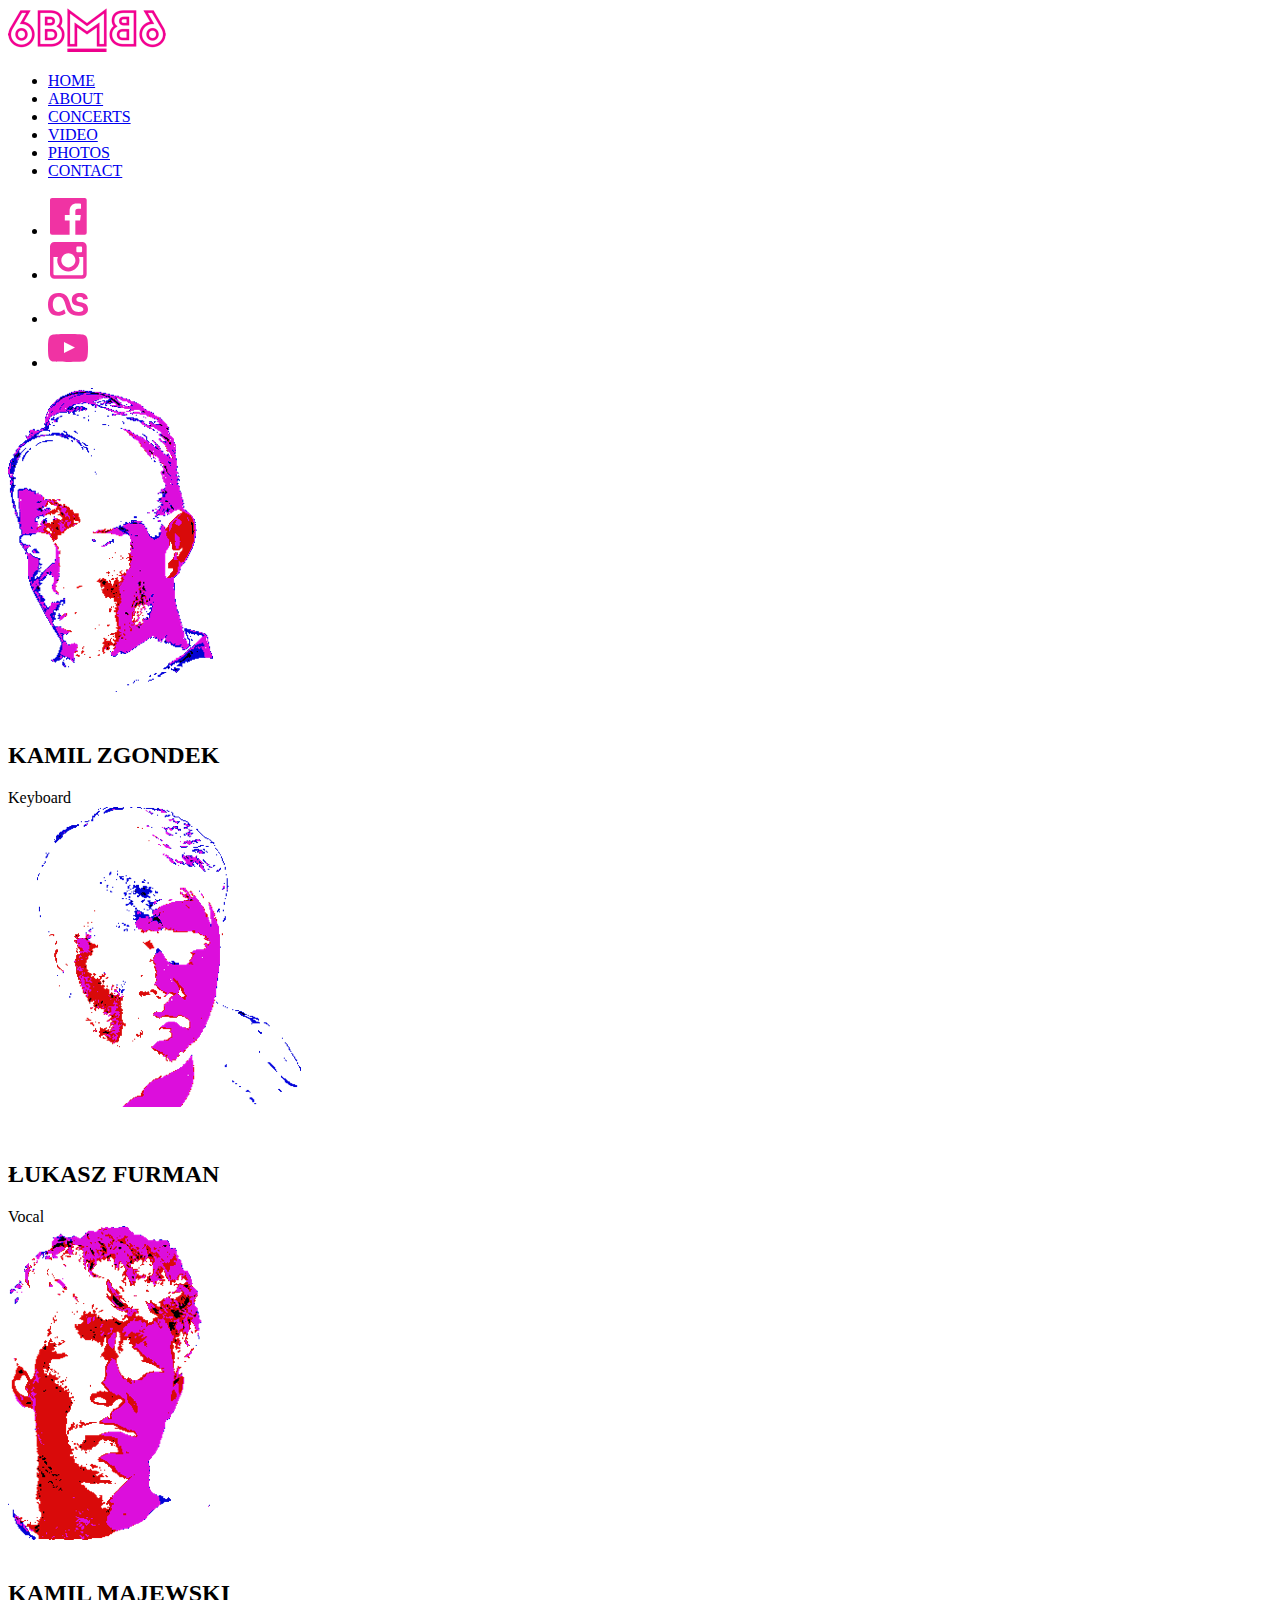
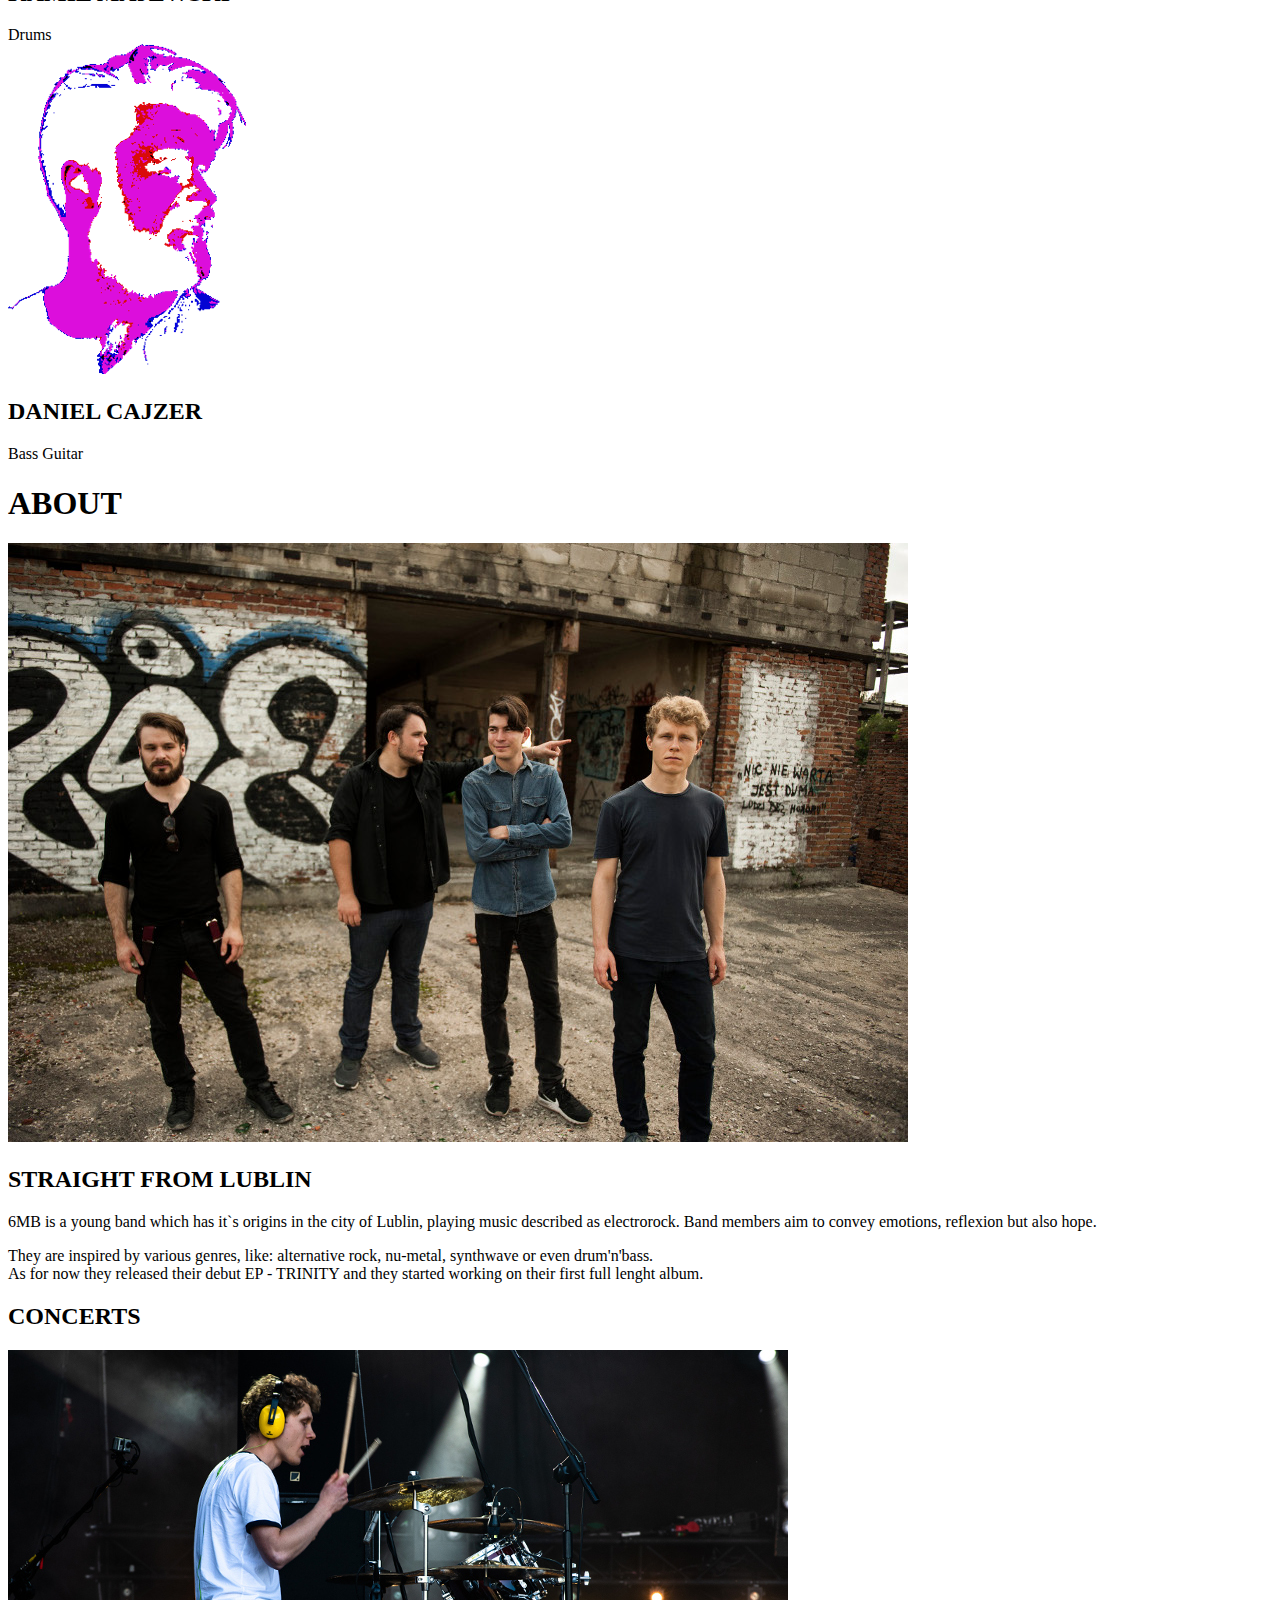
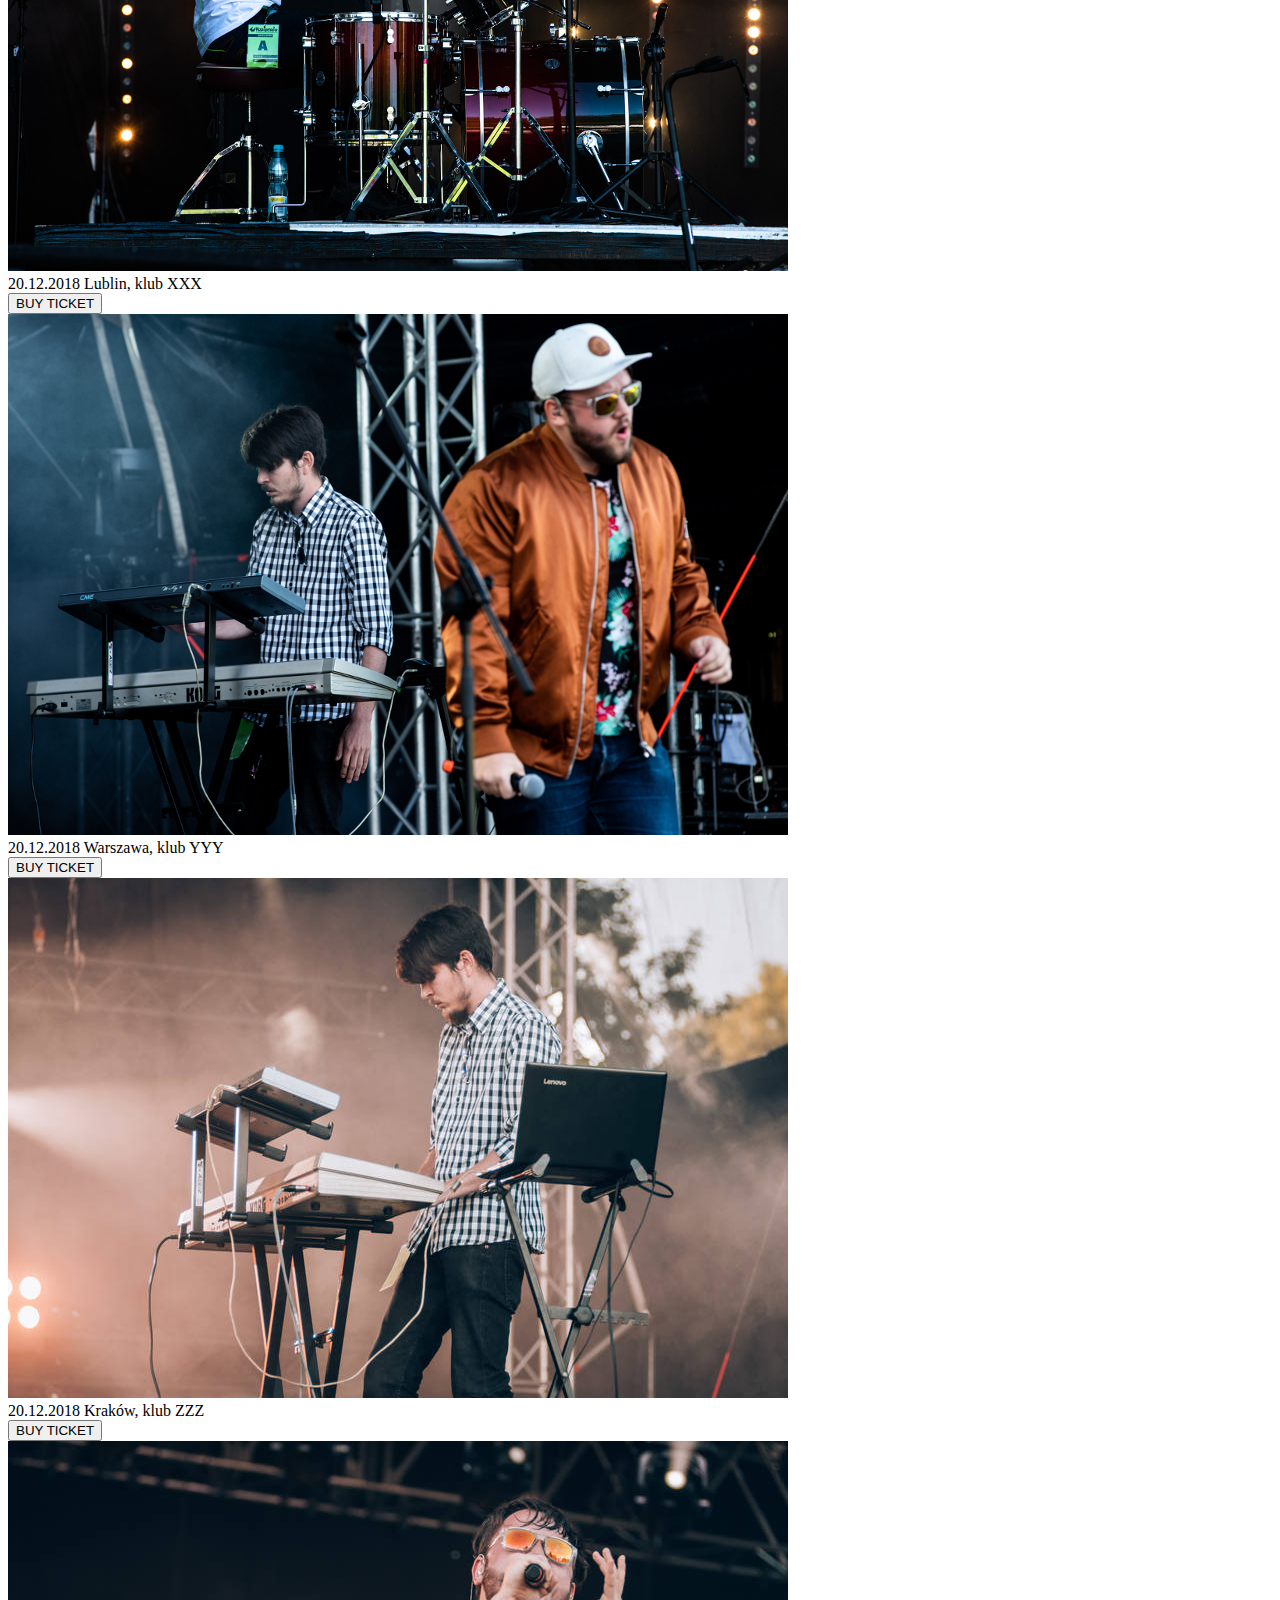
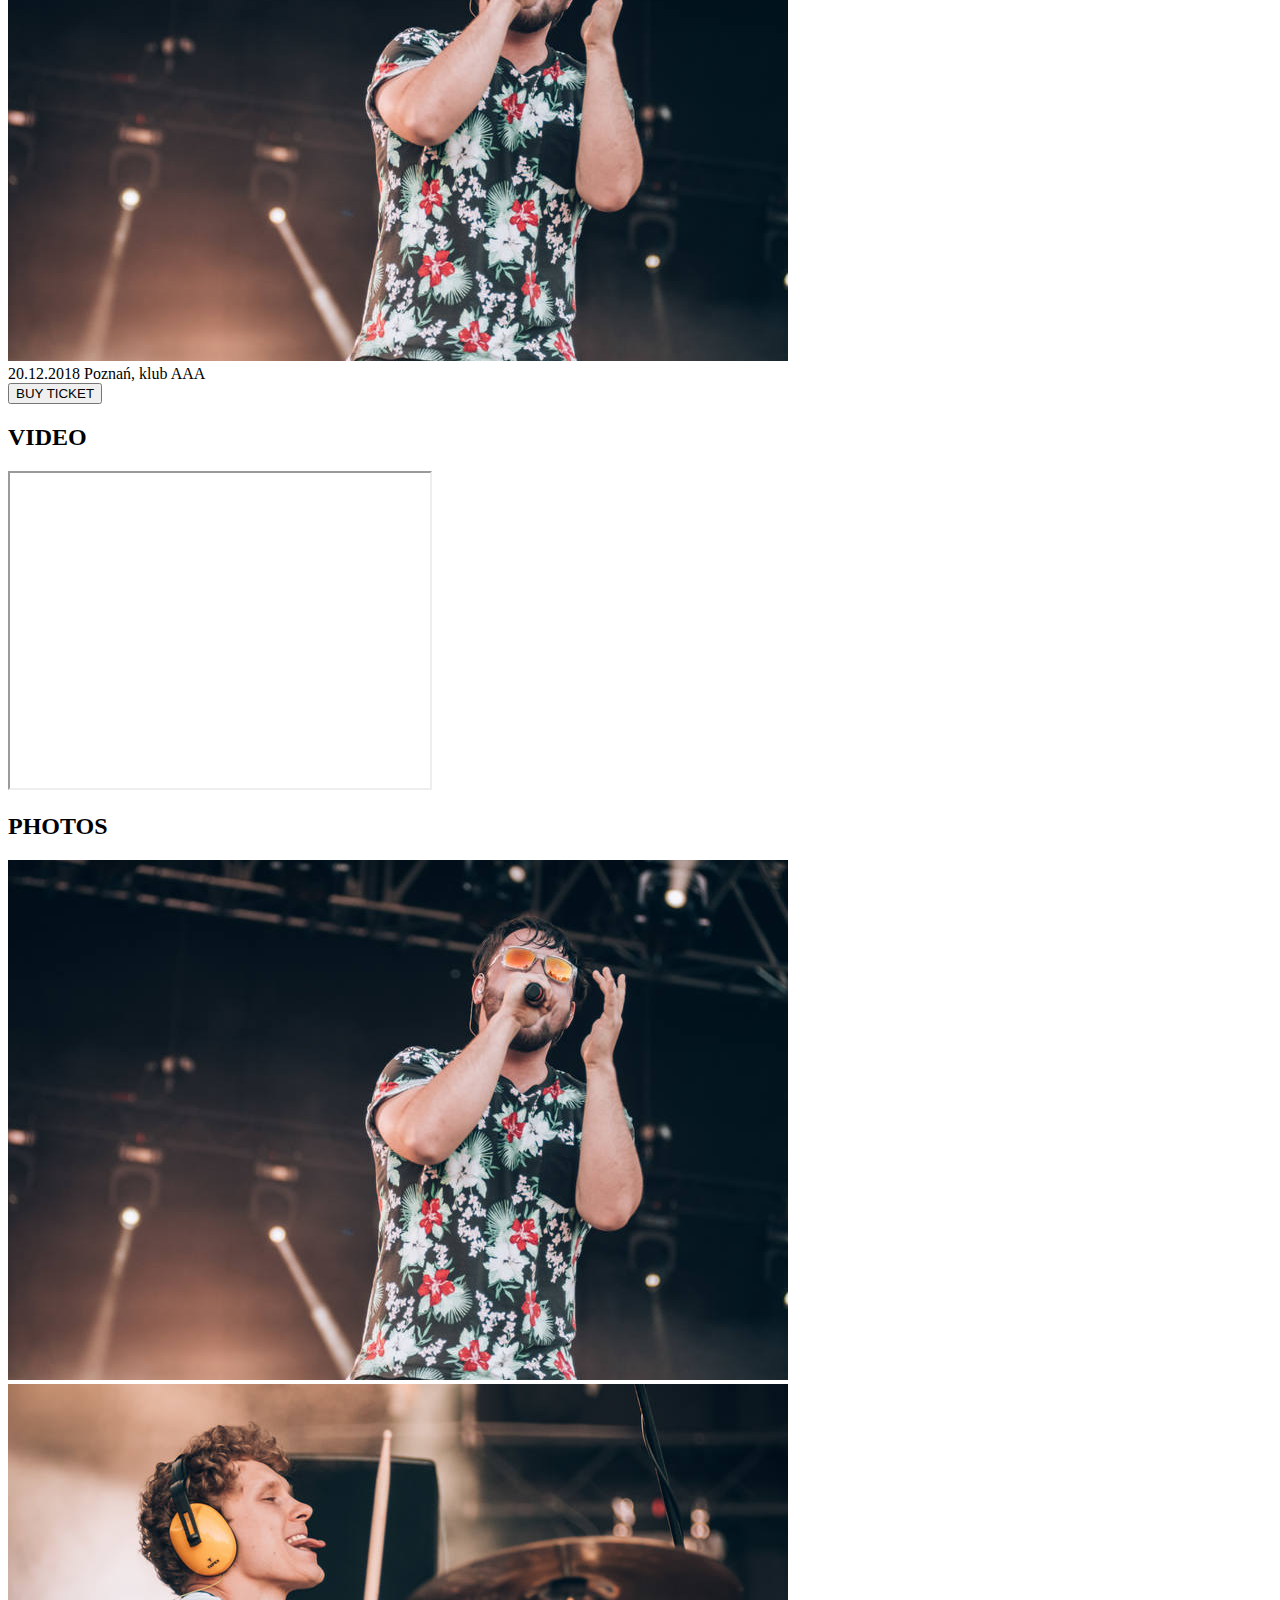
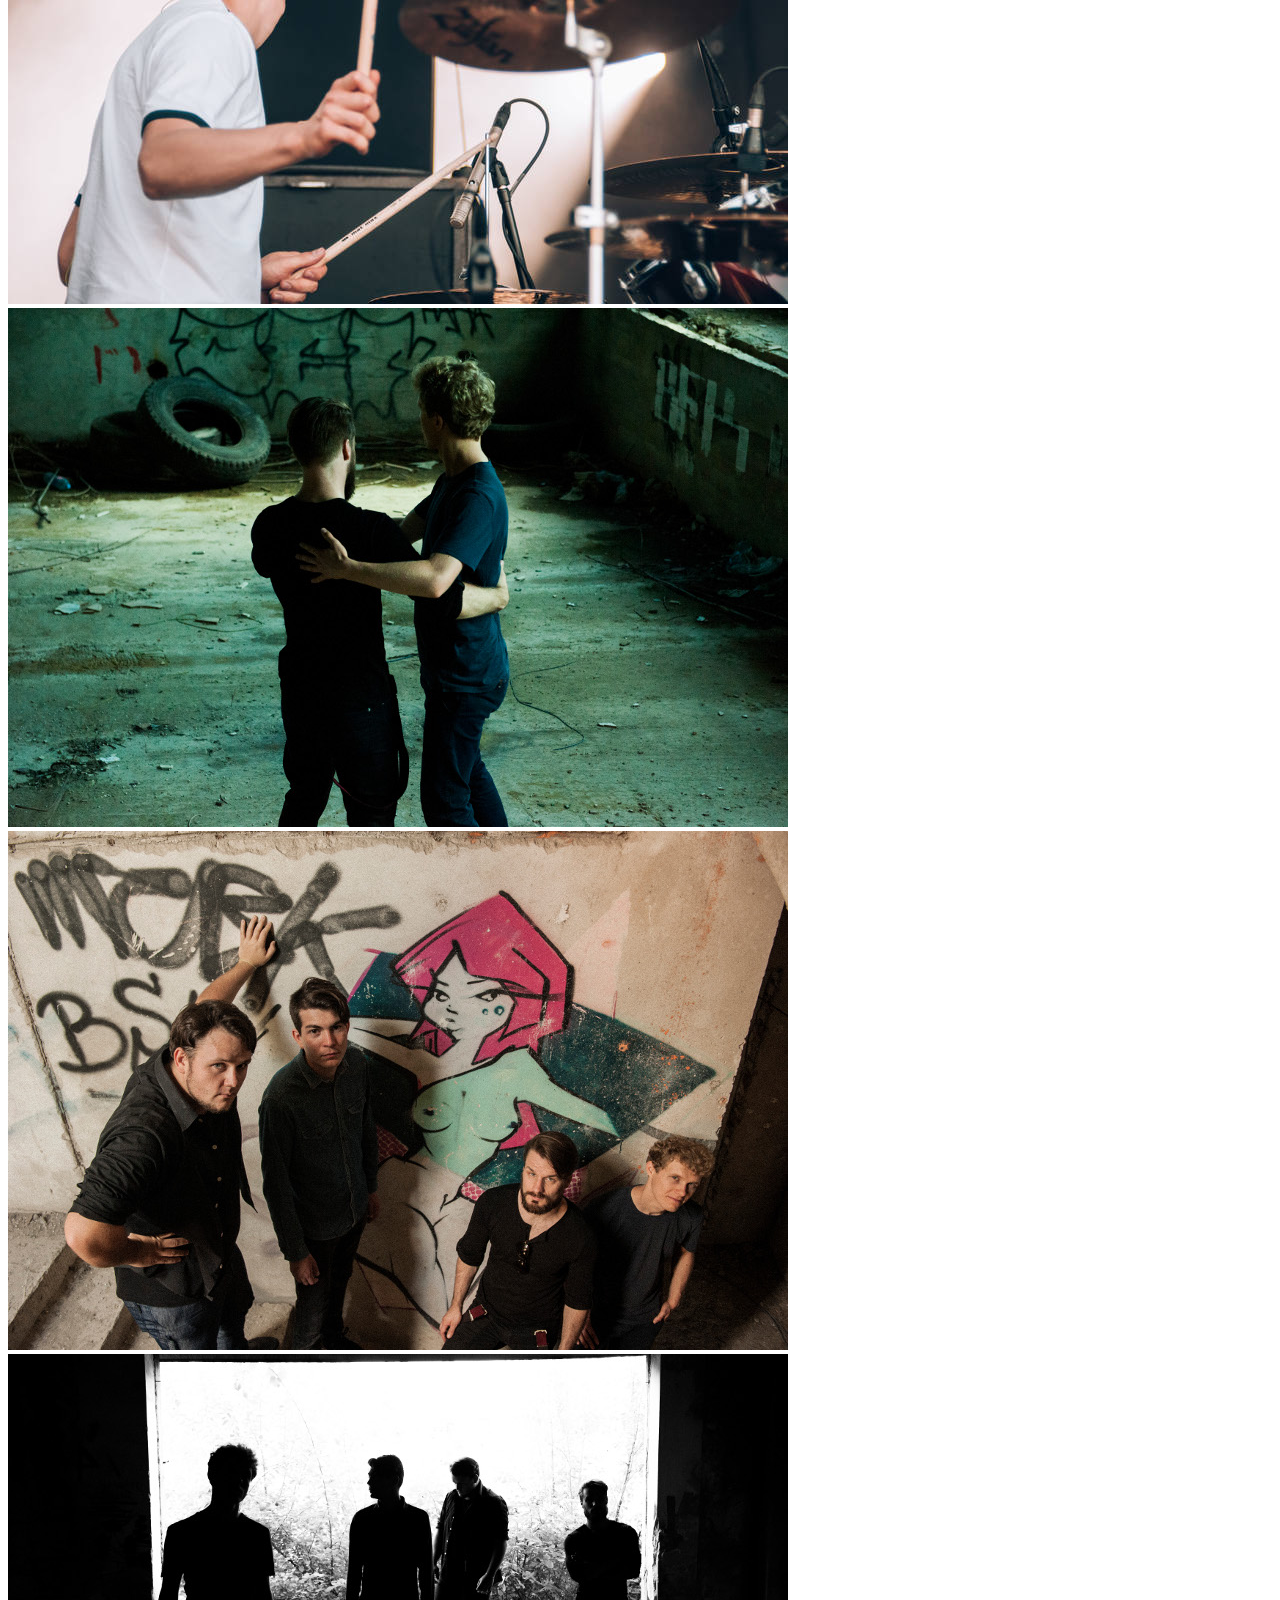
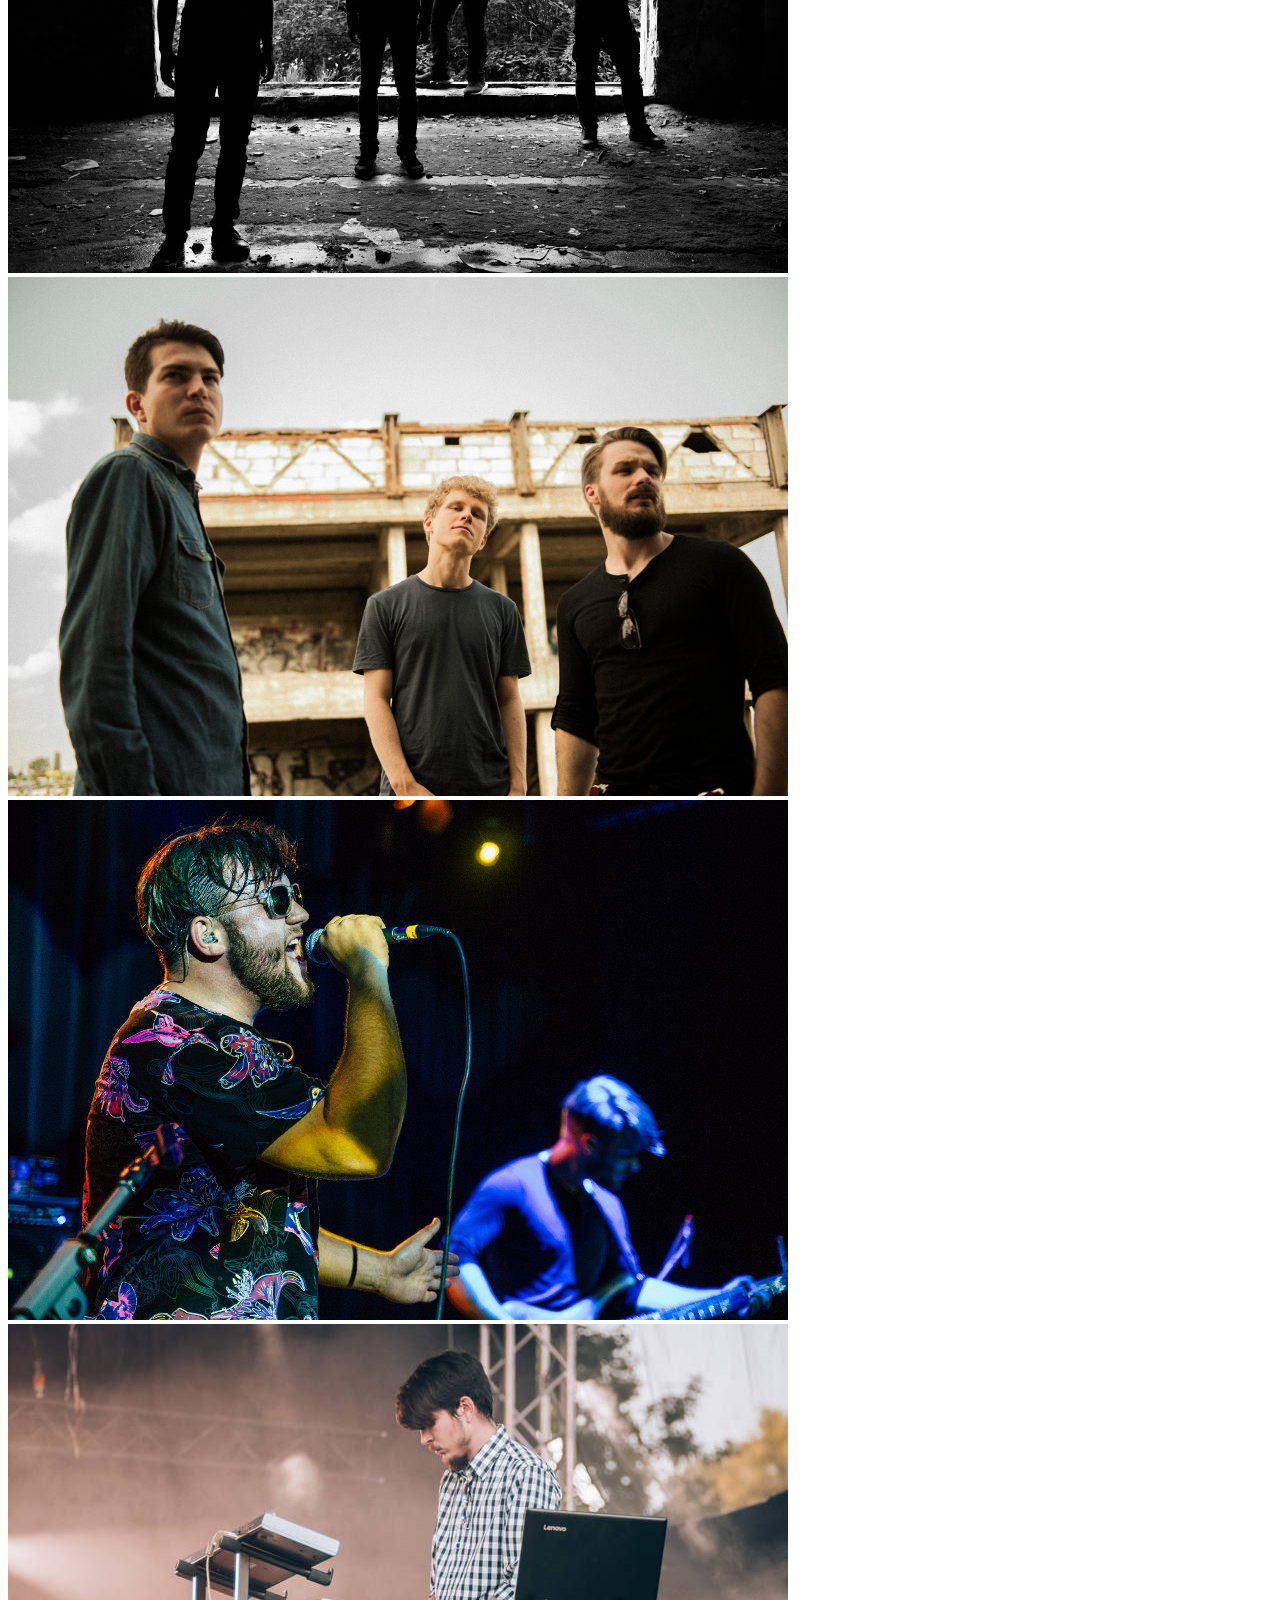
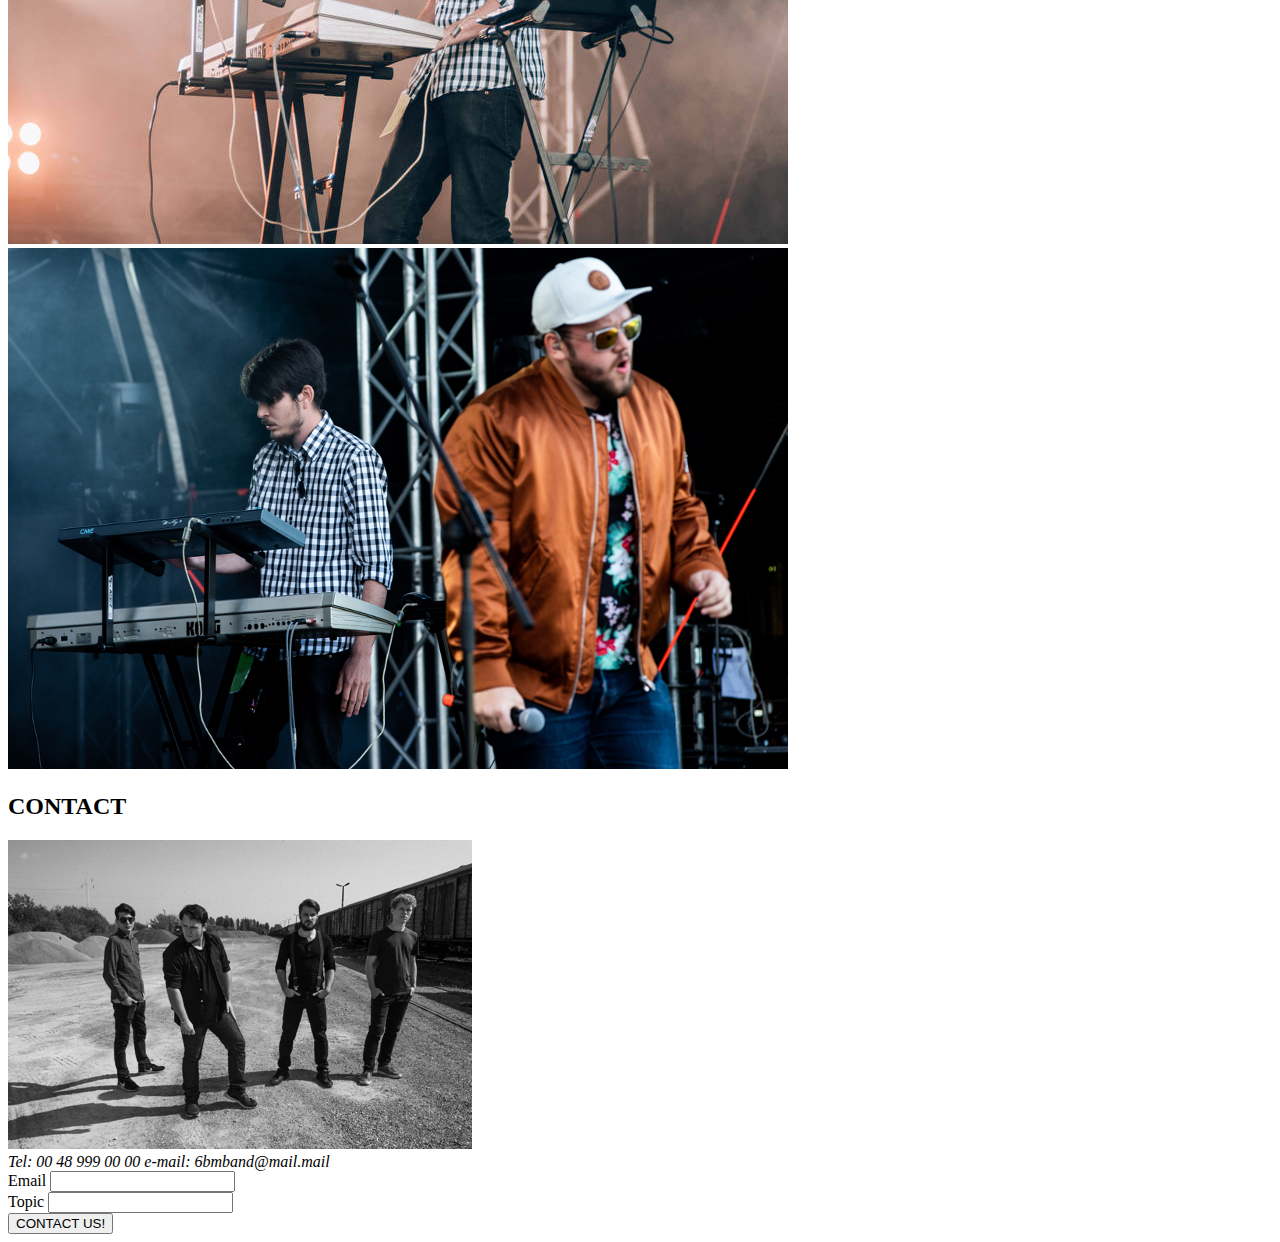
==== Praca domowa 1/index.html @ bd868b80 "Add HTML structure" ====
<!DOCTYPE html>
<html>
    <head>
        <meta charset="utf-8" />
        <meta http-equiv="X-UA-Compatible" content="IE=edge">
        <title>6BM</title>
    </head>
    <body>
        <header>
            <img src="../photos/logo.png" alt="logo">
        </header>
        <nav>
            <ul>
                <li>
                    <a href="#home">HOME</a>
                </li>
                <li>
                    <a href="#about">ABOUT</a>
                </li>
                <li>
                    <a href="#concerts">CONCERTS</a>
                </li>
                <li>
                    <a href="#video">VIDEO</a>
                </li>
                <li>
                    <a href="#photos">PHOTOS</a>
                </li>
                <li>
                    <a href="#contact">CONTACT</a>
                </li>
            </ul>
        </nav>
        <div>
            <ul>
                <li>
                    <a href="#"><img src="../photos/fb.svg" alt="facebook"></a>
                </li>
                <li>
                    <a href="#"><img src="../photos/insta.svg" alt="instagram"></a>
                </li>
                <li>
                    <a href="#"><img src="../photos/last.svg" alt="last"></a>
                </li>
                <li>
                    <a href="#"><img src="../photos/yout.svg" alt="yout"></a>
                </li>
            </ul>
        </div>
        <main>
            <section id="home">
                <article>
                    <img src="../photos/band-member01.png" alt="Kamil Zgondek">
                    <h2>KAMIL ZGONDEK</h2>
                    <span>Keyboard</span>
                </article>
                <article>
                    <img src="../photos/band-member02.png" alt="Łukasz Furman">
                    <h2>ŁUKASZ FURMAN</h2>
                    <span>Vocal</span>
                </article>
                <article>
                    <img src="../photos/band-member03.png" alt="Kamil Majewski">
                    <h2>KAMIL MAJEWSKI</h2>
                    <span>Drums</span>
                </article>
                <article>
                    <img src="../photos/band-member04.png" alt="Daniel Cajzer">
                    <h2>DANIEL CAJZER</h2>
                    <span>Bass Guitar</span>
                </article>
            </section>
            <section id="about">
                <h1>
                    ABOUT
                </h1>
                <div>
                    <img src="../photos/band01.jpg" alt="Band">
                </div>
                <article>
                    <h2>STRAIGHT FROM LUBLIN</h2>
                    <p>
                        6MB is a young band which has it`s origins in the city of Lublin, playing music described as
                        electrorock.
                        Band members aim to convey emotions, reflexion but also hope.
                    </p>
                    <p>
                        They are inspired by various genres, like: alternative rock, nu-metal, synthwave or even
                        drum'n'bass. <br />
                        As for now they released their debut EP - TRINITY and they started working on their first full
                        lenght album.
                    </p>
                </article>
            </section>
            <section id="concerts">
                <h2>
                    CONCERTS
                </h2>
                <div>
                    <div>
                        <div>
                            <img src="../photos/band02_WiechnikMarcin.jpg" alt="Koncert">
                        </div>
                        <div>
                            <div>
                                <time datetime="2018-12-20">20.12.2018</time>
                                <span>Lublin, klub XXX</span>
                            </div>
                            <div>
                                <button>BUY TICKET</button>
                            </div>
                        </div>
                    </div>
                    <div>
                        <div>
                            <img src="../photos/band03_WiechnikMarcin.jpg" alt="Koncert">
                        </div>
                        <div>
                            <div>
                                <time datetime="2018-12-20">20.12.2018</time>
                                <span>Warszawa, klub YYY</span>
                            </div>
                            <div>
                                <button>BUY TICKET</button>
                            </div>
                        </div>
                    </div>
                </div>
                <div>
                    <div>
                        <div>
                            <img src="../photos/band04_JakubBodys.jpg" alt="Koncert">
                        </div>
                        <div>
                            <div>
                                <time datetime="2018-12-20">20.12.2018</time>
                                <span>Kraków, klub ZZZ</span>
                            </div>
                            <div>
                                <button>BUY TICKET</button>
                            </div>
                        </div>
                    </div>
                    <div>
                        <div>
                            <img src="../photos/band05_JakubBodys.jpg" alt="Koncert">
                        </div>
                        <div>
                            <div>
                                <time datetime="2018-12-20">20.12.2018</time>
                                <span>Poznań, klub AAA</span>
                            </div>
                            <div>
                                <button>BUY TICKET</button>
                            </div>
                        </div>
                    </div>
                </div>
            </section>
            <section id="video">
                <h2>
                    VIDEO
                </h2>
                <div>
                    <iframe width="420" height="315" src="https://youtu.be/AstRXh-vKNI">
                    </iframe>
                </div>
            </section>
            <section id="photos">
                <h2>
                    PHOTOS
                </h2>
                <div>
                    <div>
                        <img src="../photos/band05_JakubBodys.jpg" alt="Band">
                    </div>
                    <div>
                        <img src="../photos/band06_JakubBodys.jpg" alt="Band">
                    </div>
                    <div>
                        <img src="../photos/band07.jpg" alt="Band">
                    </div>
                </div>
                <div>
                    <div>
                        <img src="../photos/band08.jpg" alt="Band">
                    </div>
                    <div>
                        <img src="../photos/band09.jpg" alt="Band">
                    </div>
                    <div>
                        <img src="../photos/band10.jpg" alt="Band">
                    </div>
                </div>
                <div>
                    <div>
                        <img src="../photos/band11.jpg" alt="Band">
                    </div>
                    <div>
                        <img src="../photos/band04_JakubBodys.jpg" alt="Band">
                    </div>
                    <div>
                        <img src="../photos//band03_WiechnikMarcin.jpg" alt="Band">
                    </div>
                </div>
            </section>
            <section id="contact">
                <h2>
                    CONTACT
                </h2>
                <div>
                    <div>
                        <img src="../photos/band12.jpg" alt="Band">
                    </div>
                    <div>
                        <address>
                            <span>Tel: 00 48 999 00 00</span>
                            <span>e-mail: 6bmband@mail.mail</span>
                        </address>
                    </div>
                </div>
                <div>
                    <form>
                        <div>
                            <label for="email">Email</label>
                            <input type="text" id="email"> 
                        </div>
                        <div>
                            <label for="topic">Topic</label>
                            <input type="text" id="topic"> 
                        </div>
                        <div>
                            <button type="submit">CONTACT US!</button>
                        </div>
                    </form>
                </div>
            </section>
        </main>
    </body>
</html>
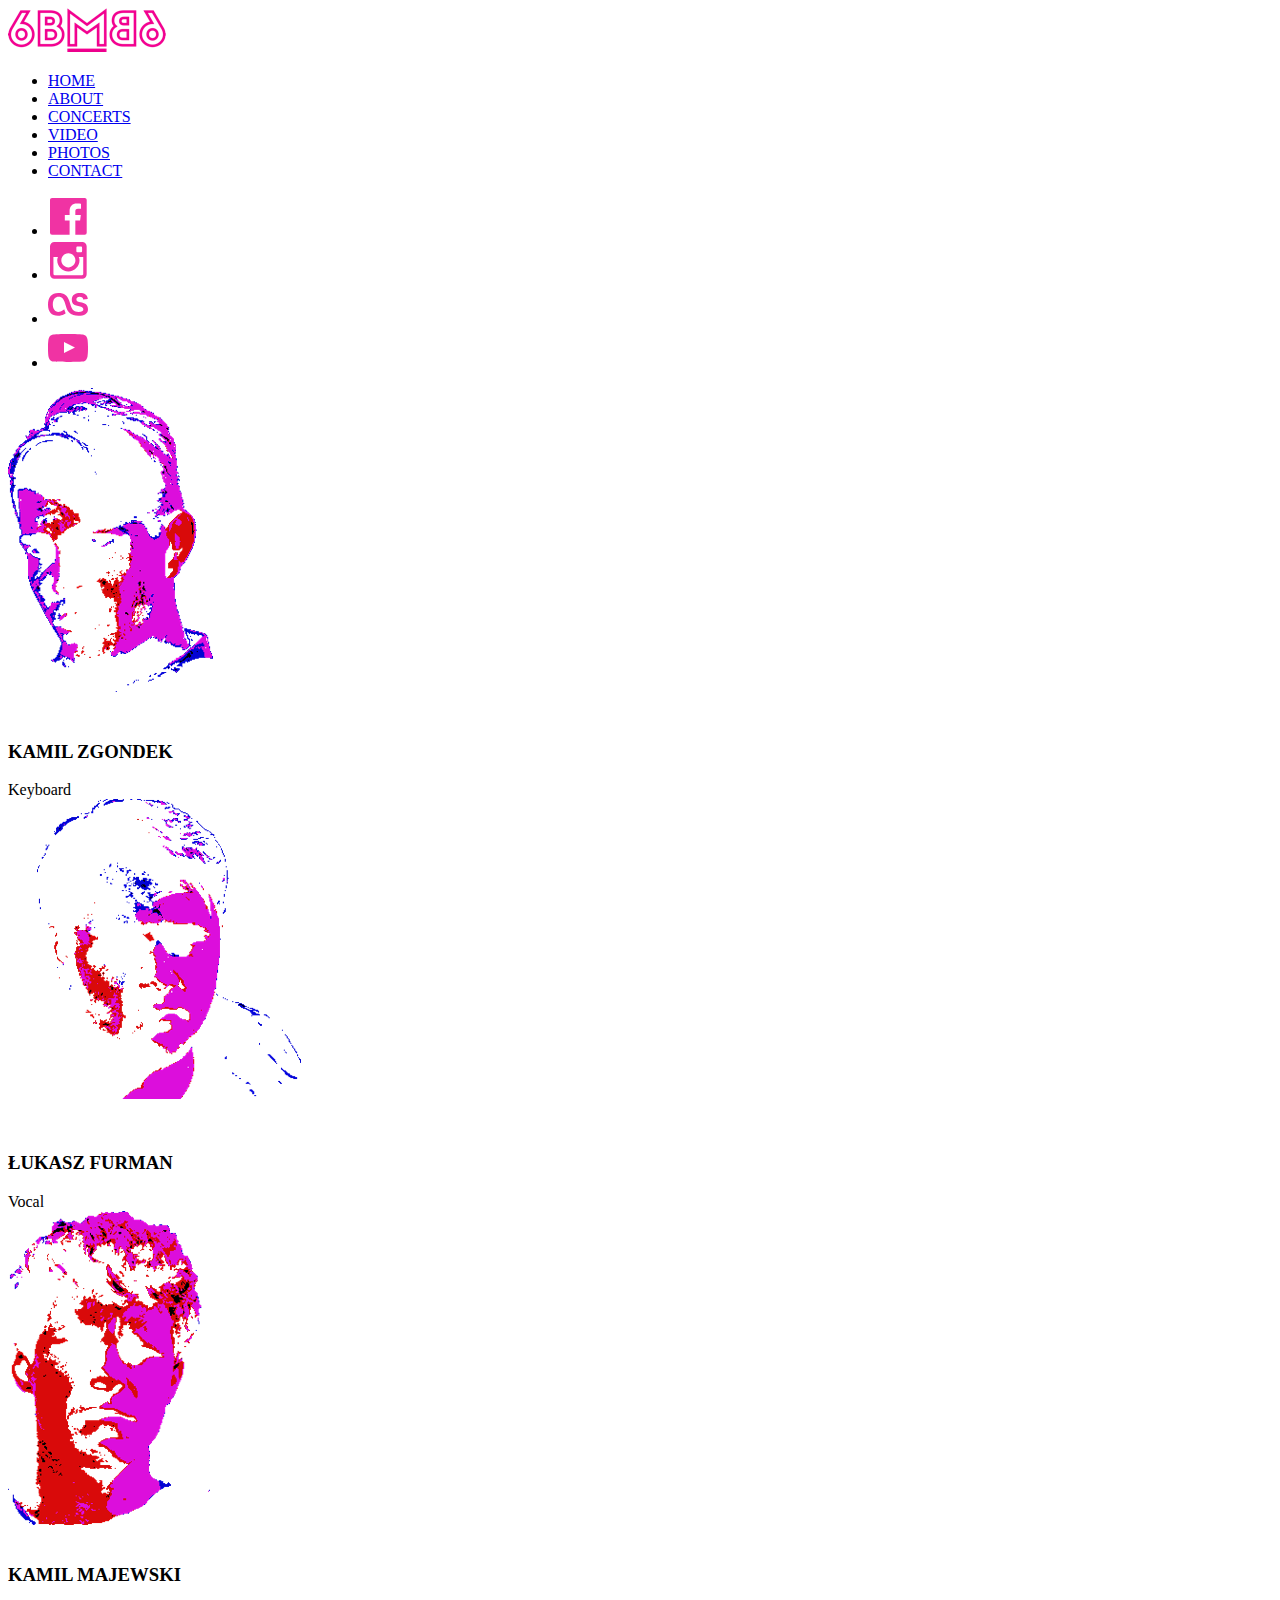
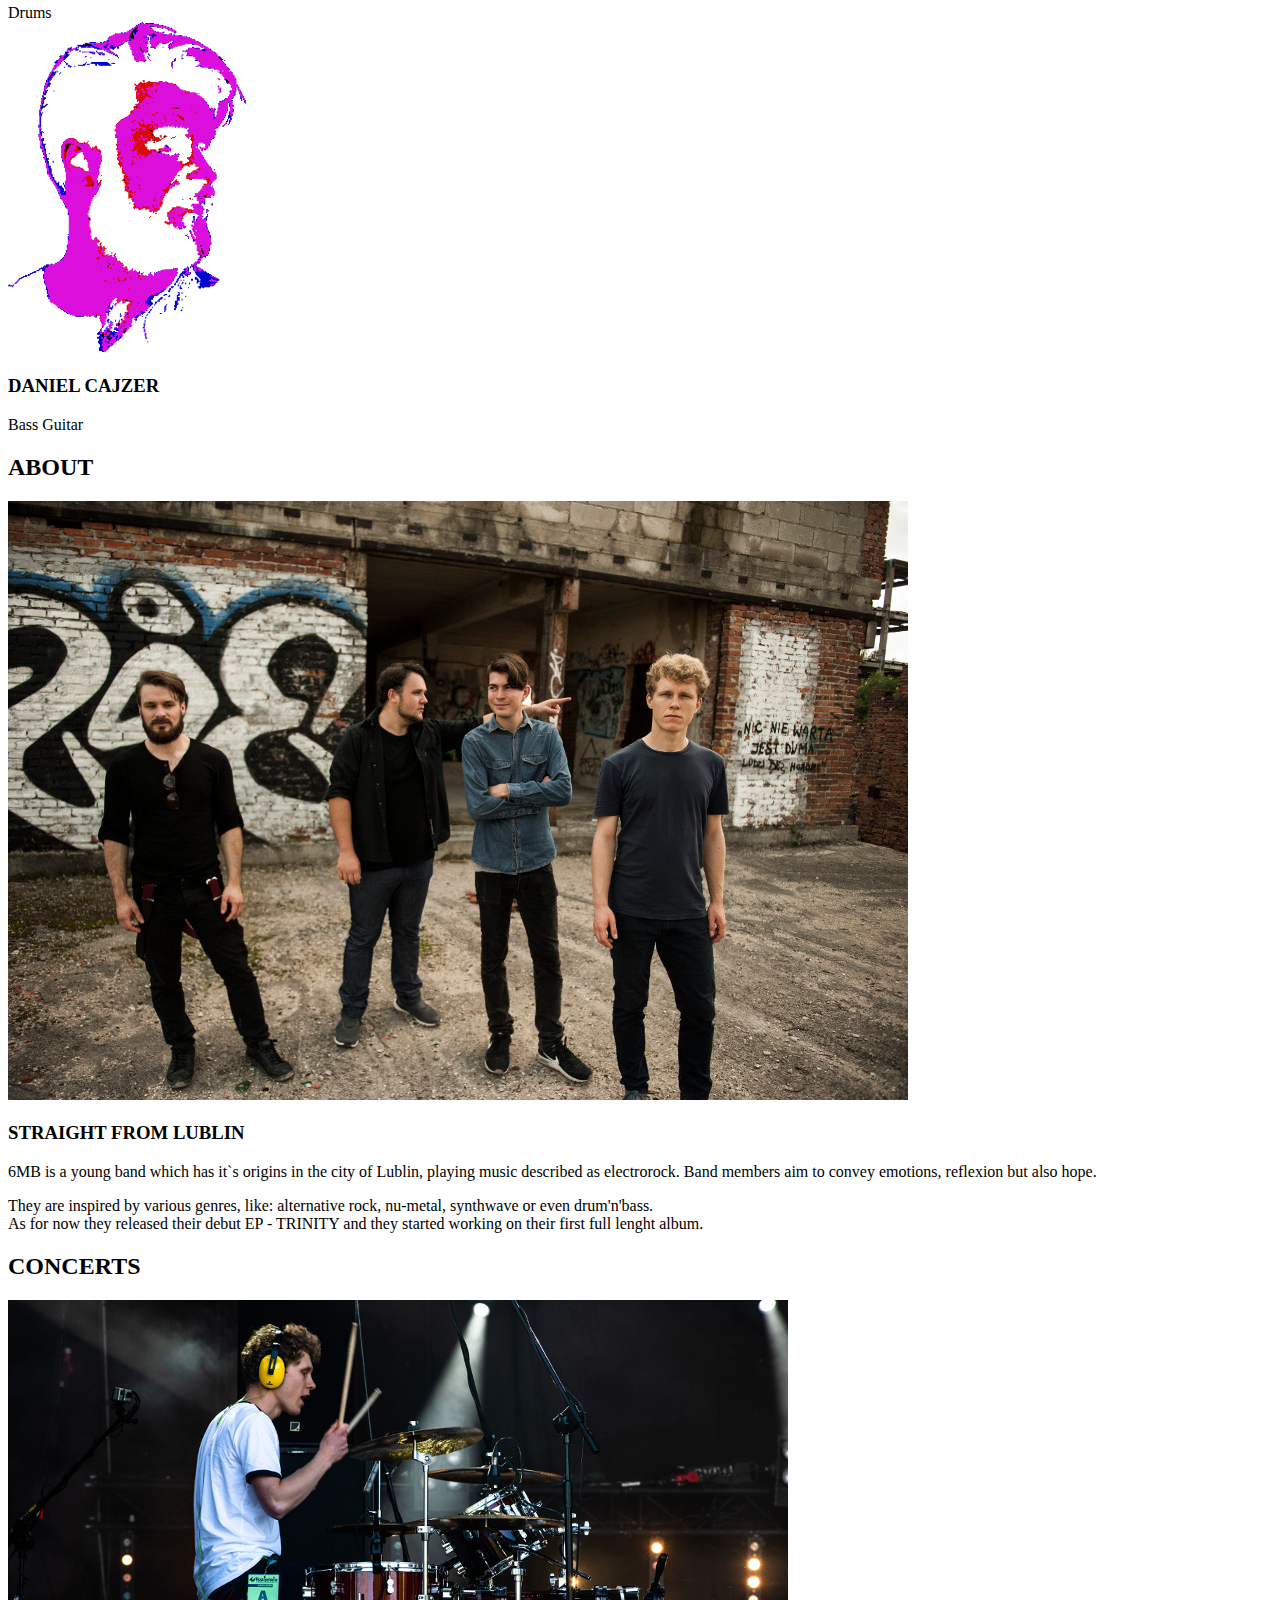
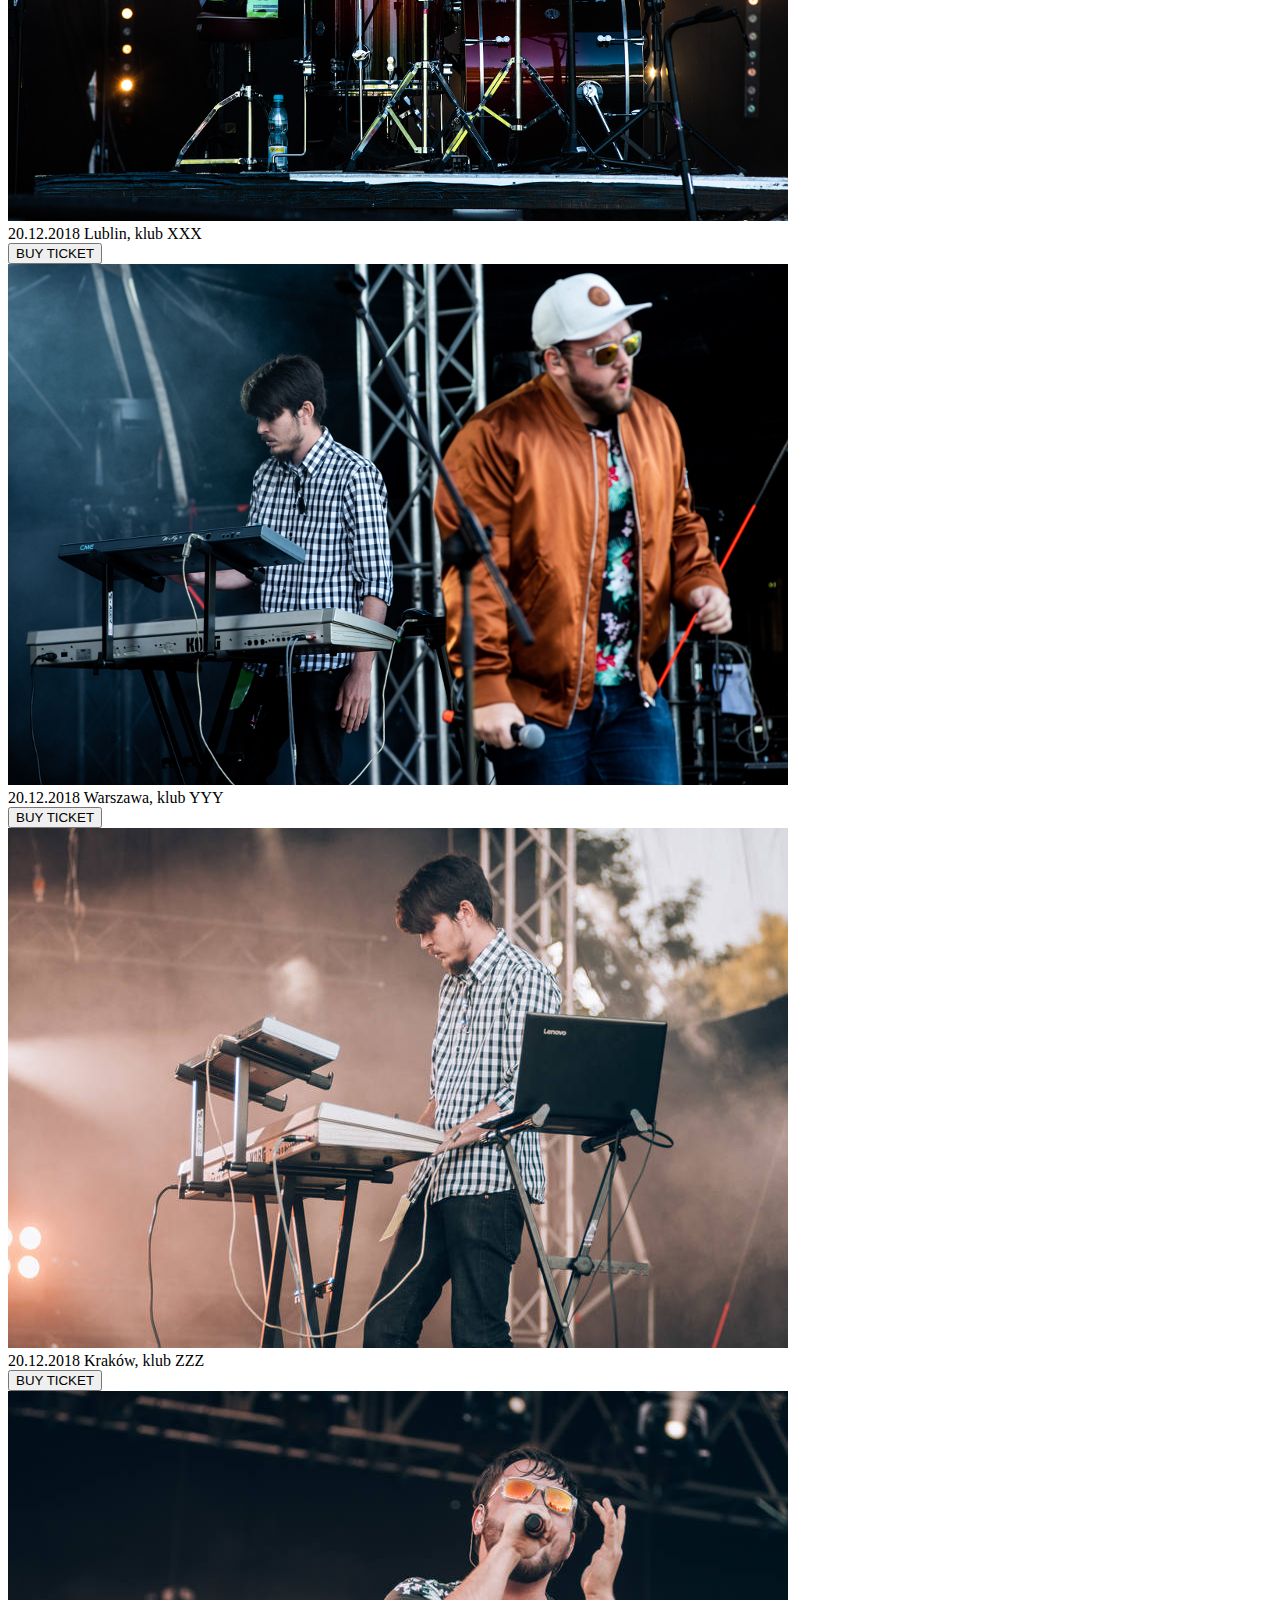
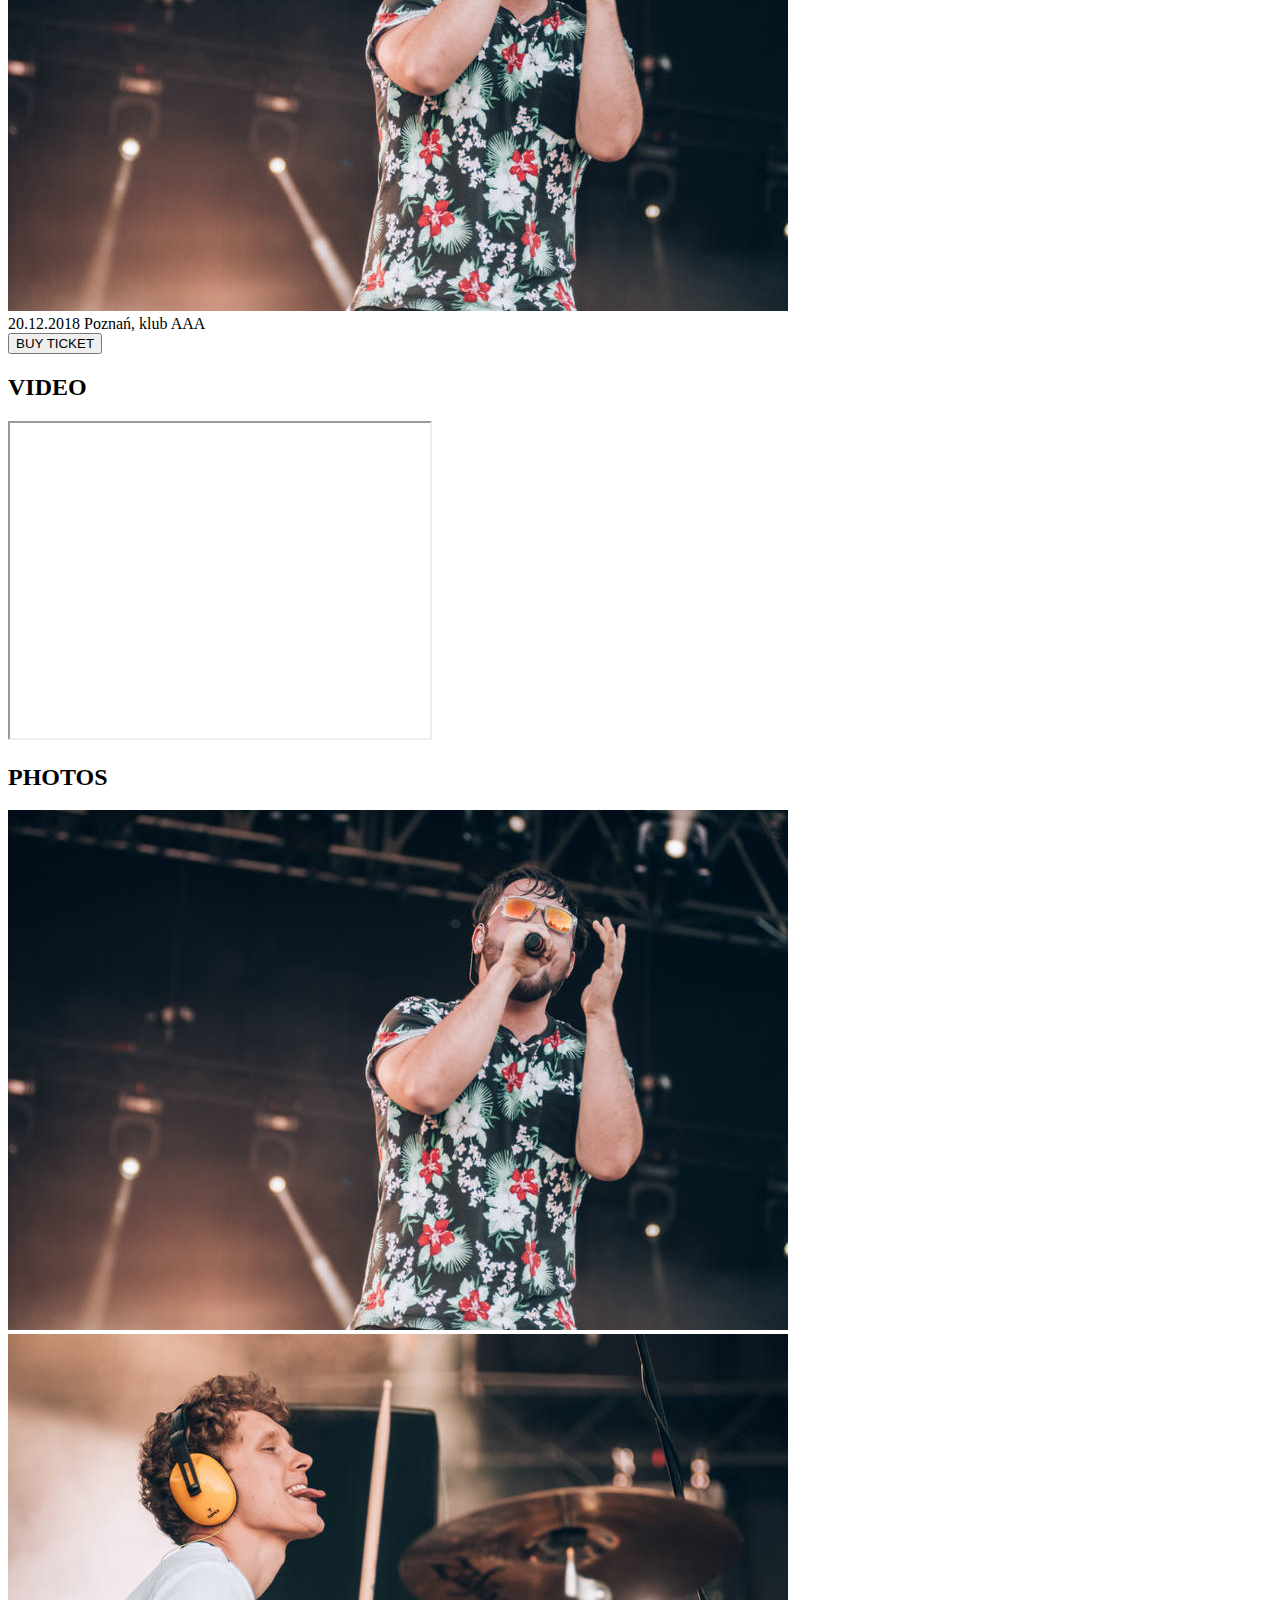
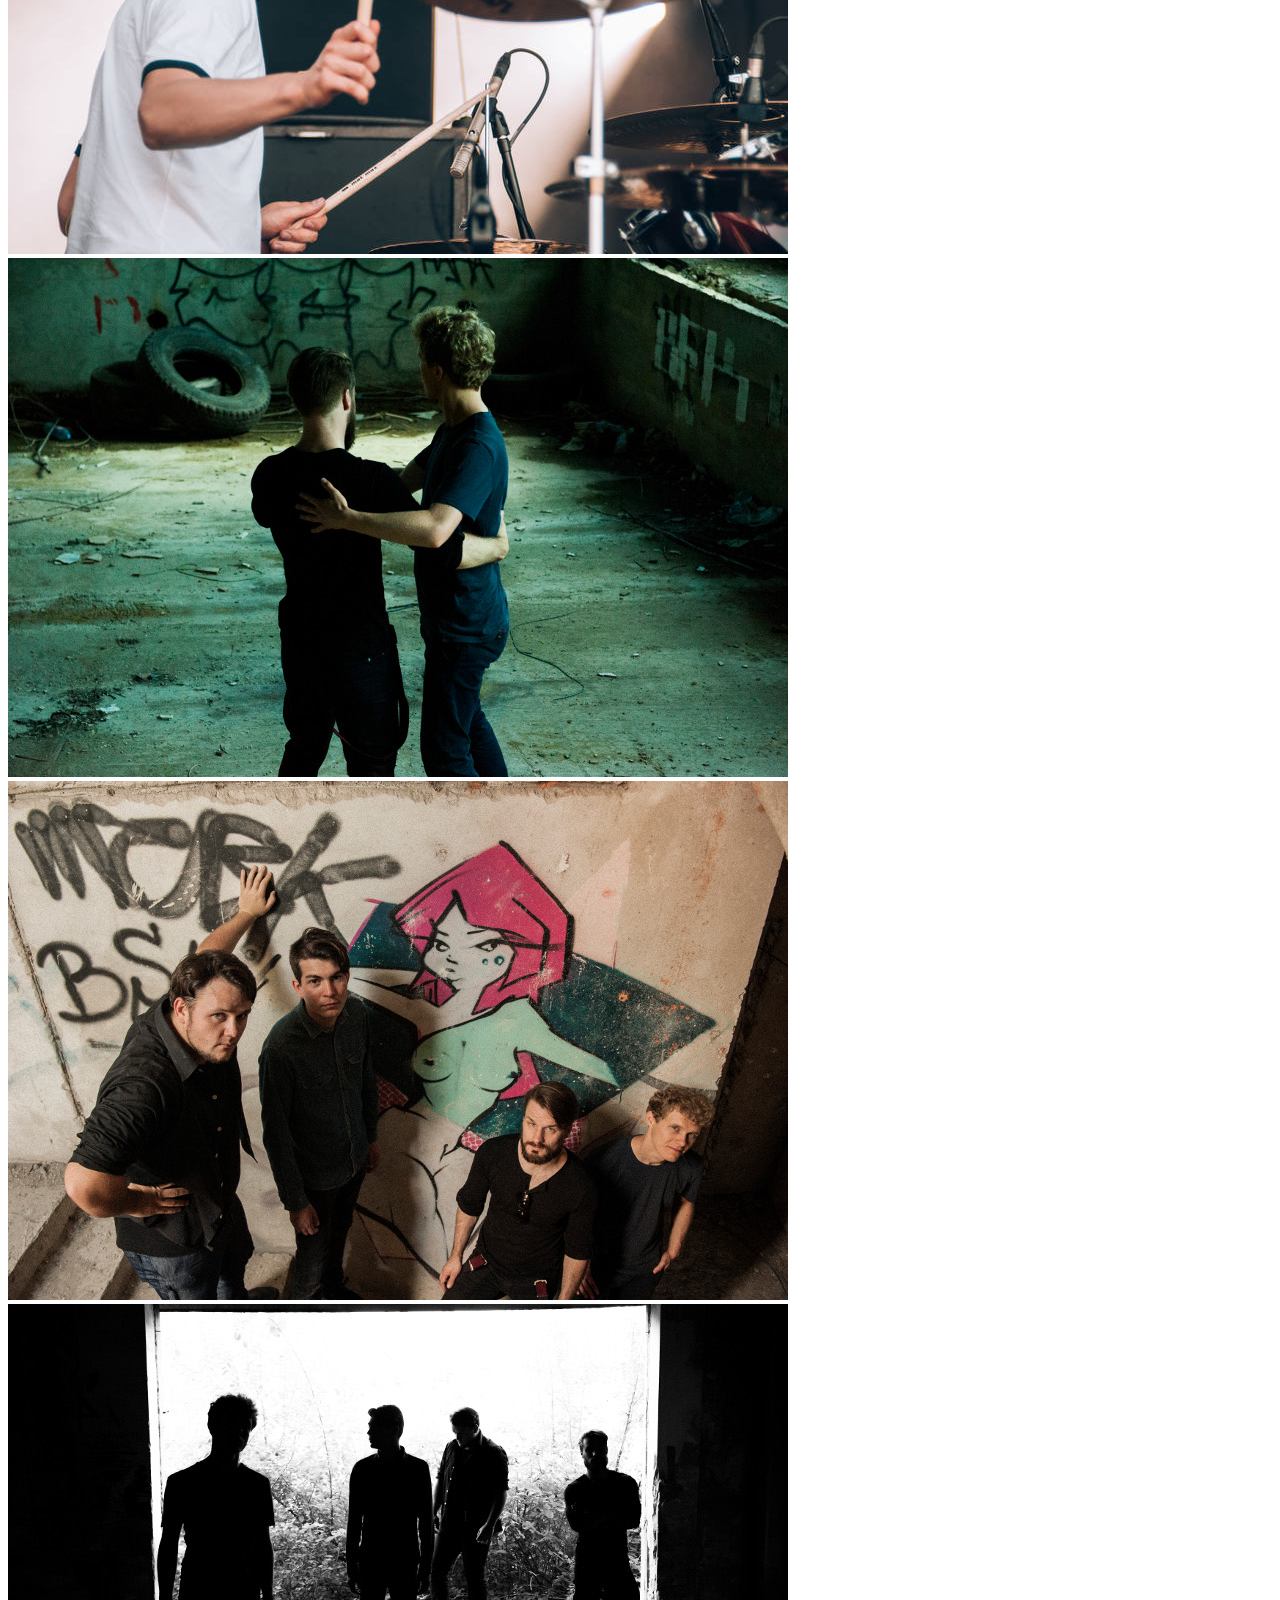
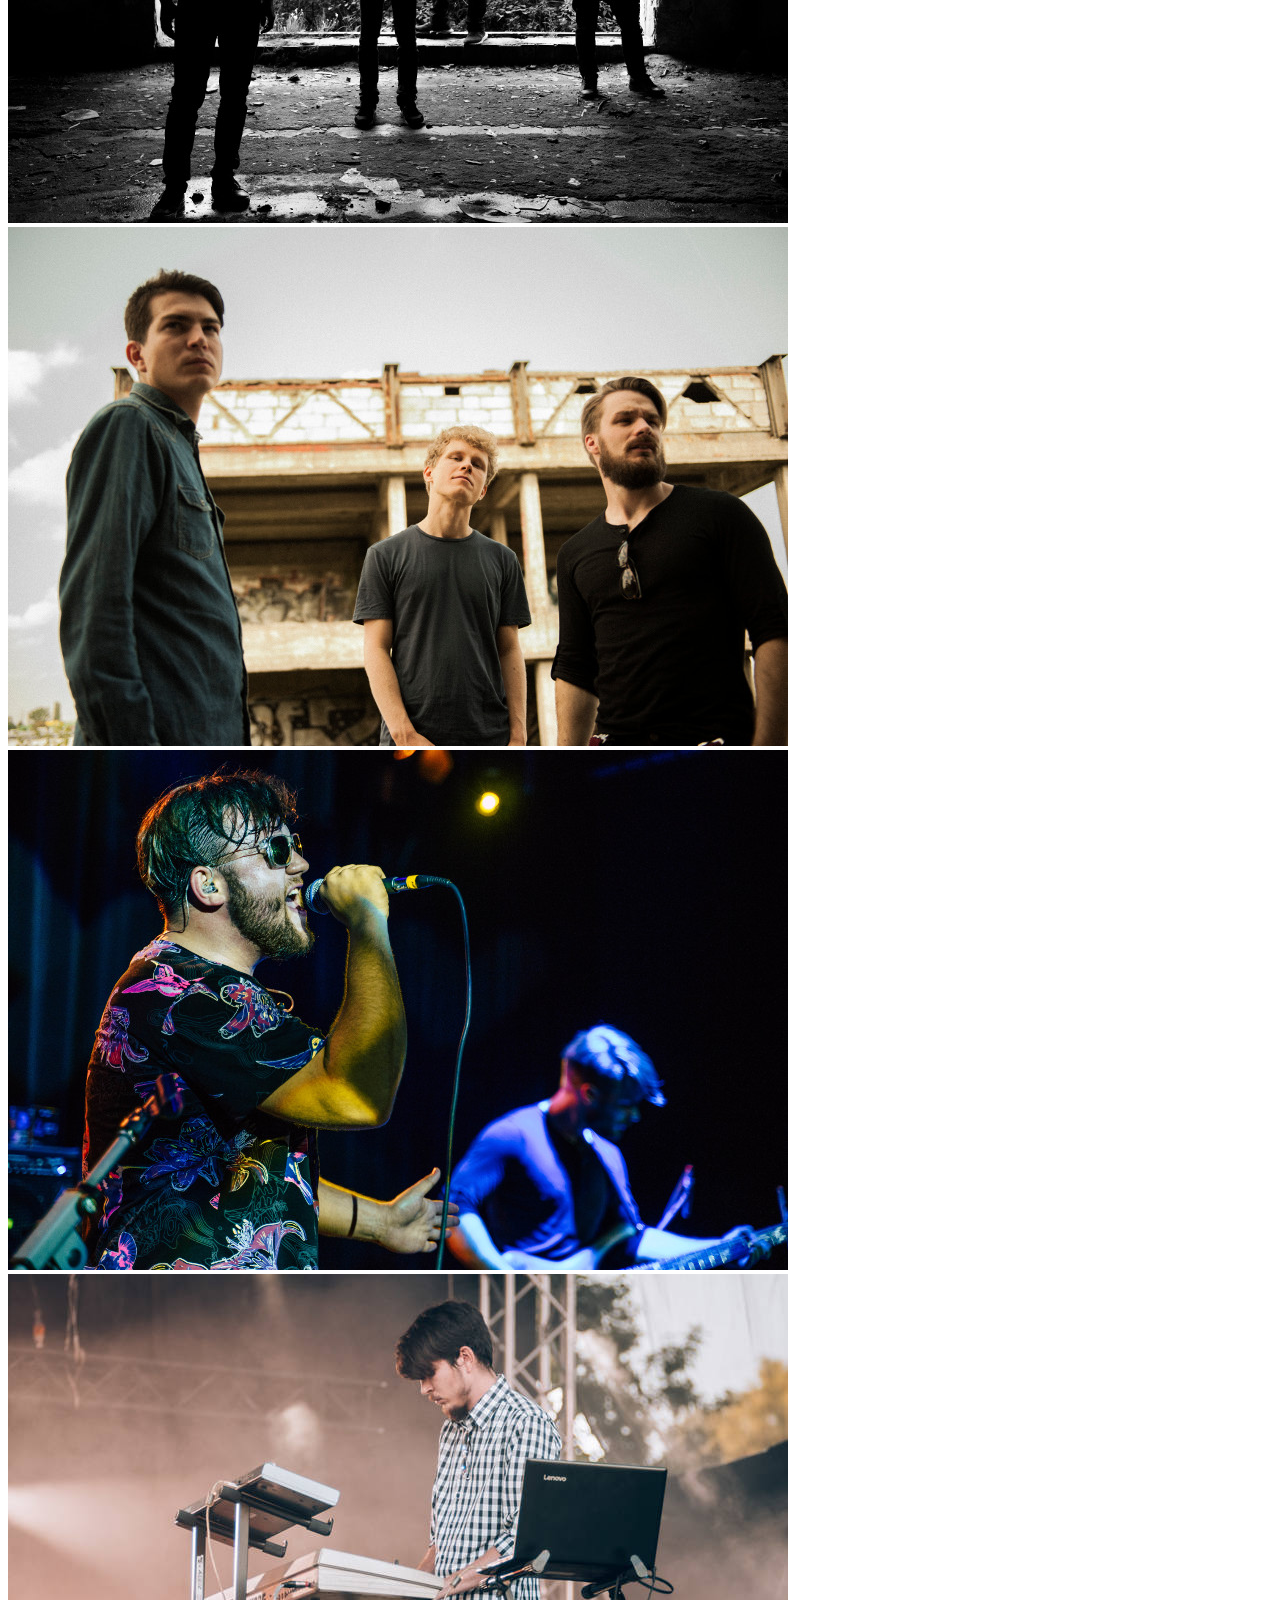
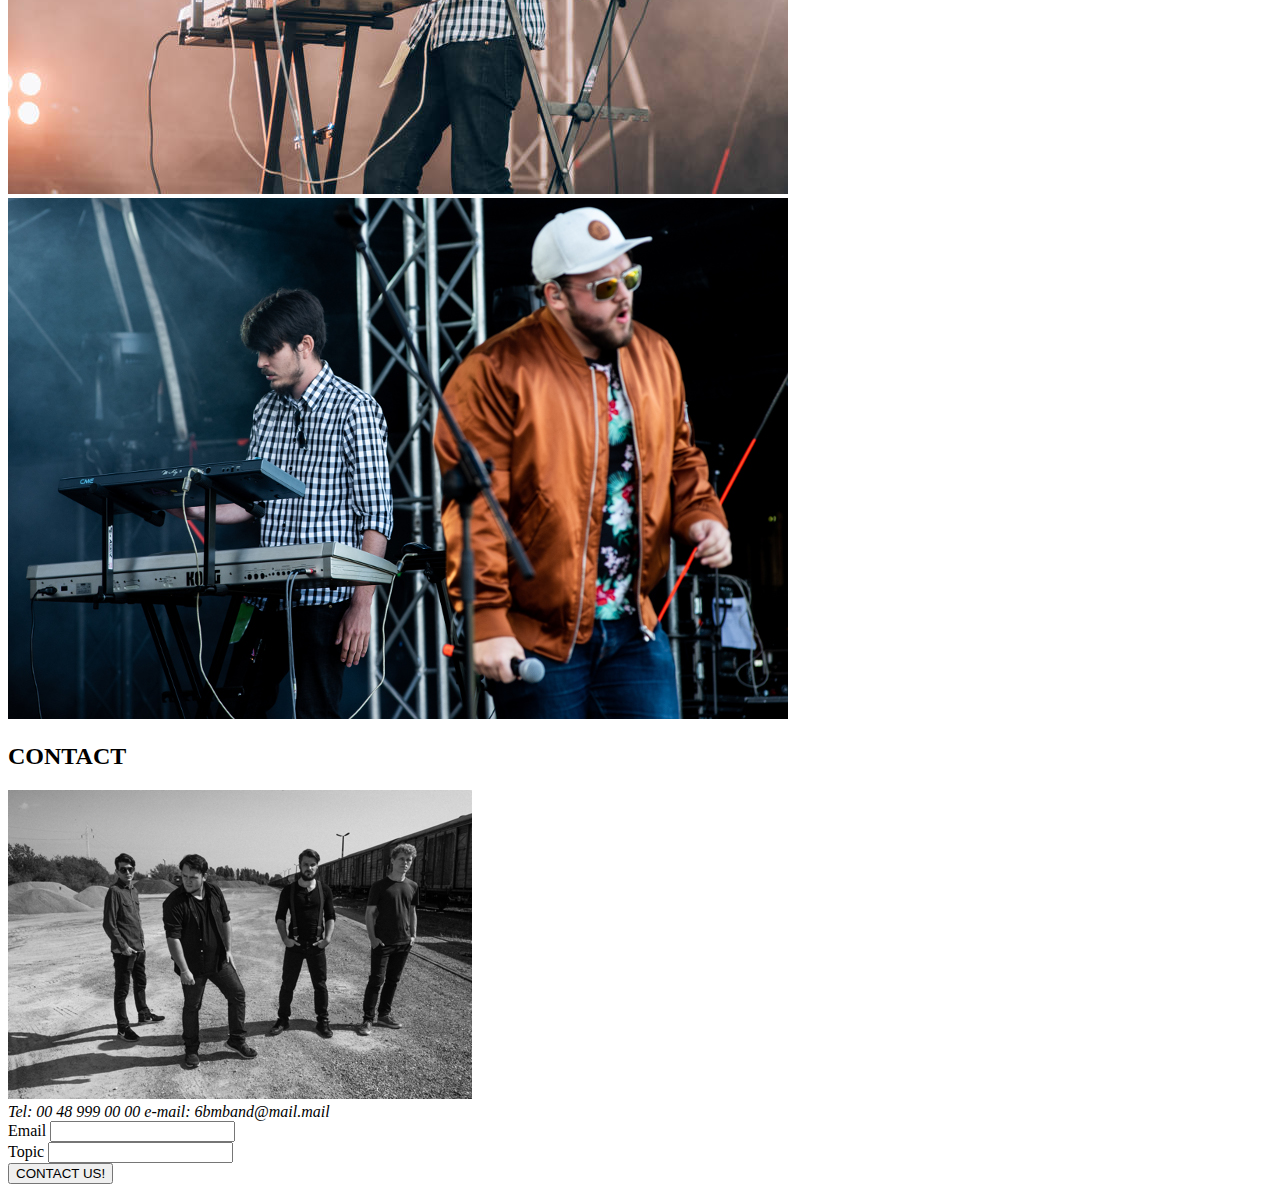
==== commit 05f9983e: "Change heading tag" ====
--- a/Praca domowa 1/index.html
+++ b/Praca domowa 1/index.html
@@ -51,34 +51,34 @@
             <section id="home">
                 <article>
                     <img src="../photos/band-member01.png" alt="Kamil Zgondek">
-                    <h2>KAMIL ZGONDEK</h2>
+                    <h3>KAMIL ZGONDEK</h3>
                     <span>Keyboard</span>
                 </article>
                 <article>
                     <img src="../photos/band-member02.png" alt="Łukasz Furman">
-                    <h2>ŁUKASZ FURMAN</h2>
+                    <h3>ŁUKASZ FURMAN</h3>
                     <span>Vocal</span>
                 </article>
                 <article>
                     <img src="../photos/band-member03.png" alt="Kamil Majewski">
-                    <h2>KAMIL MAJEWSKI</h2>
+                    <h3>KAMIL MAJEWSKI</h3>
                     <span>Drums</span>
                 </article>
                 <article>
                     <img src="../photos/band-member04.png" alt="Daniel Cajzer">
-                    <h2>DANIEL CAJZER</h2>
+                    <h3>DANIEL CAJZER</h3>
                     <span>Bass Guitar</span>
                 </article>
             </section>
             <section id="about">
-                <h1>
+                <h2>
                     ABOUT
-                </h1>
+                </h2>
                 <div>
                     <img src="../photos/band01.jpg" alt="Band">
                 </div>
                 <article>
-                    <h2>STRAIGHT FROM LUBLIN</h2>
+                    <h3>STRAIGHT FROM LUBLIN</h3>
                     <p>
                         6MB is a young band which has it`s origins in the city of Lublin, playing music described as
                         electrorock.
